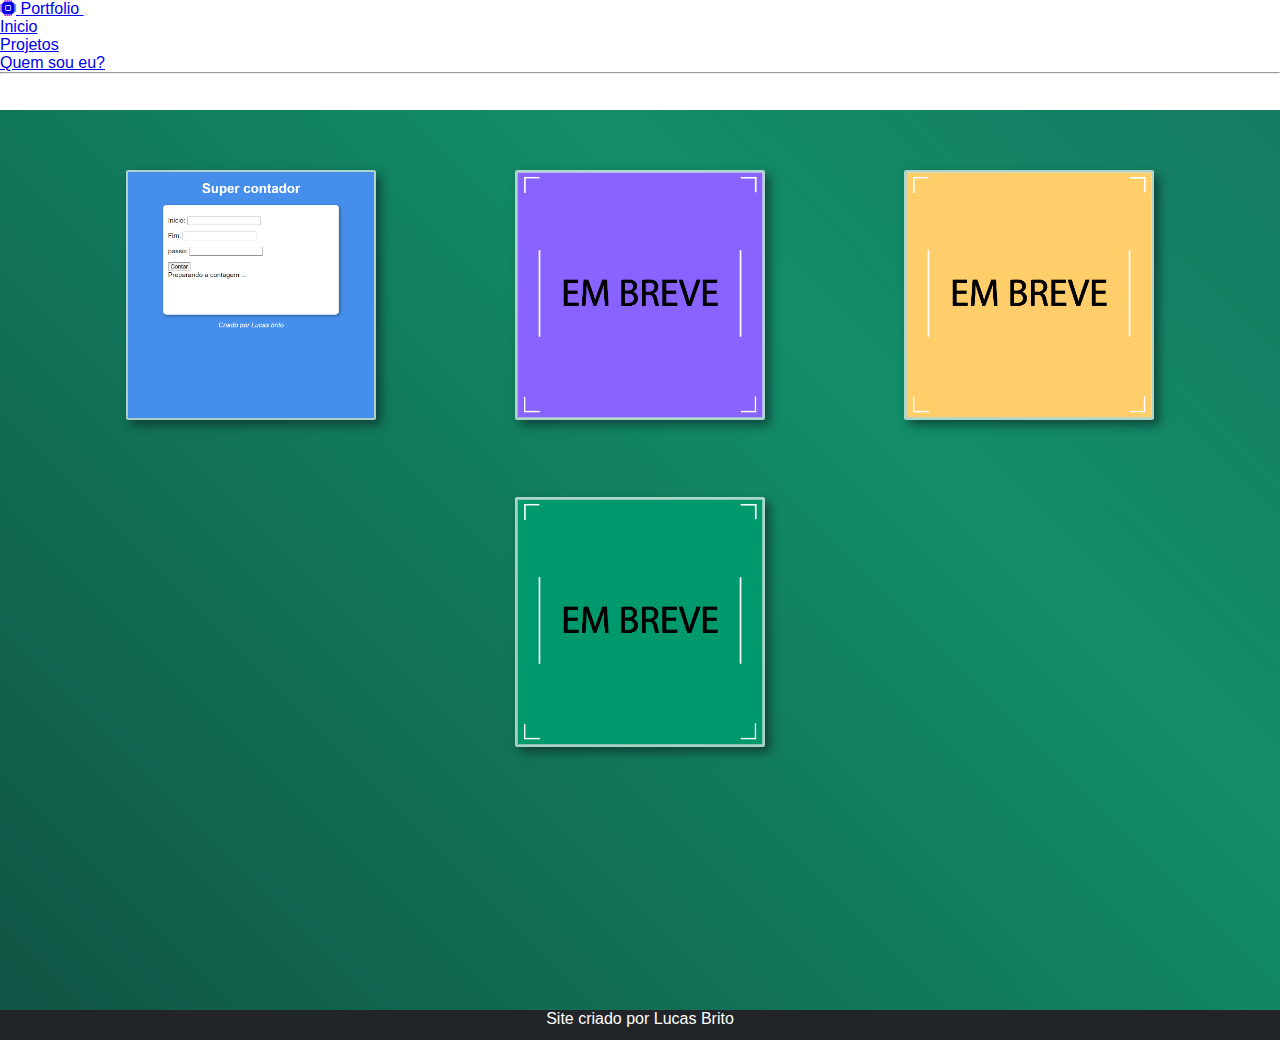
==== page1projetos.html @ 25ca4a4f "001" ====
<!doctype html>
<html lang="pt-br">
  <head>
    <meta charset="utf-8">
    <meta name="viewport" content="width=device-width, initial-scale=1">
    <title>Portfolio</title>
    <link href="https://cdn.jsdelivr.net/npm/bootstrap@5.3.0-alpha1/dist/css/bootstrap.min.css" rel="stylesheet" integrity="sha384-GLhlTQ8iRABdZLl6O3oVMWSktQOp6b7In1Zl3/Jr59b6EGGoI1aFkw7cmDA6j6gD" crossorigin="anonymous"> 
    <link rel="stylesheet" href="style2.css">
    <link rel="stylesheet" href="https://cdn.jsdelivr.net/npm/bootstrap-icons@1.10.3/font/bootstrap-icons.css">
   


  </head>
  <body>
    <header>
        <nav class="navbar navbar-expand-md navbar-dark bg-dark">
            <div class="container-fluid">

                <a class="navbar-brand" href="#">
                    <i class="bi bi-cpu-fill"></i>
                    <span class="text-white">Portfolio</span>

                    
                </a>


                <button class="navbar-toggler" type="button" data-bs-toggle="collapse" data-bs-target="#menu" aria-controls="navbarSupportedContent" aria-expanded="false" aria-label="Toggle navigation">
                    <span class="navbar-toggler-icon"></span>
                </button>

                <div class="collapse navbar-collapse" id="menu">
                    <ul class="navbar-nav me-auto">
                        <!-- me -> esquerda / ms -> direita -->
                        <li class="nav-item"><a class="nav-link " href="homepage0.html" target="_self">Inicio</a></li>
                        
                        <li class="nav-item"><a class="nav-link active" href="page1projetos.html" target="_self">Projetos</a>
                        </li>
                        
                        <li class="nav-item"><a class="nav-link" href="page2bio.html" target="_self">Quem sou eu?</a></li>
                    </ul>
                    <hr class="text-white-50">
                    <!-- social mídias -->

                    <ul class="navbar-nav flex-row flex-wrap text-light">
                        <li class="nav-item col-7 col-md-auto p-2">
                            <a href="https://github.com/LucasBarrozoBrito" style="color: #ffffff;" target="_blank"><i class="bi bi-github"></i></a>
                            
                            <small class="d-md-none ms-2"><a href="https://github.com/LucasBarrozoBrito" style="text-decoration: none ; color:#ffffff; " target="_blank" >GitHub</a></small>
                        </li>
                        <li class="nav-item col-7 col-md-auto p-2">
                            <a href="https://www.linkedin.com/in/lucas-barrozo-brito-a3149a267/" style="color: #ffffff;" target="_blank"><i class="bi bi-linkedin"></i></a>
                            
                            <small class="d-md-none ms-2"><a href="https://www.linkedin.com/in/lucas-barrozo-brito-a3149a267/" style="text-decoration: none ; color:#ffffff; " target="_blank" >LinkedIn</a></small>
                        </li>
                    </ul>


                </div>

            </div>

        </nav>

    </header>

    <main class="gradient"> 
        <section>
            <div class="gallery-container">
                <a href="https://lucasbarrozobrito.github.io/Projeto001/" class="gallery-items" target="_blank">
                    <img src="imagens/projeto-contador .png" alt="">
                    
                </a>

                <a href="imagens/em breve2.jpg" class="gallery-items" target="_blank">
                    <img src="imagens/em breve2.jpg" alt="">
                </a>

                <a href="imagens/em breve3.png" class="gallery-items" target="_blank">
                    <img src="imagens/em breve3.png" alt="">
                </a>

                <a href="imagens/em breve4.png" class="gallery-items" target="_blank">
                    <img src="imagens/em breve4.png" alt="">
                </a>

            </div>
           
            
        </section>
            
    </main>

    <footer>
        <p>Site criado por <a href="">Lucas Brito</a></p>

    </footer>
    <script src="https://cdn.jsdelivr.net/npm/bootstrap@5.3.0-alpha1/dist/js/bootstrap.bundle.min.js" integrity="sha384-w76AqPfDkMBDXo30jS1Sgez6pr3x5MlQ1ZAGC+nuZB+EYdgRZgiwxhTBTkF7CXvN" crossorigin="anonymous"></script>
    </body>
</html>
---- style2.css ----
@charset "UTF_8";

@import url('https://fonts.googleapis.com/css2?family=Barlow+Condensed:wght@600&display=swap');

/* font-family: 'Barlow Condensed', sans-serif;*/

@import url('https://fonts.googleapis.com/css2?family=Encode+Sans+Expanded&display=swap');

/* font-family: 'Encode Sans Expanded', sans-serif; */

@import url('https://fonts.googleapis.com/css2?family=Source+Code+Pro:wght@500&display=swap');

/* font-family: 'Source Code Pro', monospace;  */

:root{
    --color1:#0E0F19;
    --color2:#84ACCE;
    --color3:#EF3E36;
    --color4:#2E5266;
    --color5:#1CFEBA;
    --color6:#ffffff;


}

*{
    font-family: Arial, Helvetica, sans-serif;
    margin: 0px;
    padding: 0px;
    box-sizing: border-box;
   
}


main{
    min-width: 98,5vw;
    min-height: 100vh;
    background-color: var(--color5);
}

/* gradient */
.gradient{
    /* display: flex;
    align-items: center;
    justify-content: center; */
    /* height: 100vh; */
    width: 98,5vw;
    background: linear-gradient(45deg, #0e0f19,#128d68, #203a48);
    background-size: 300% 300%;
    animation: colors 15s ease infinite;
}


@keyframes colors{
    0%{
        background-position: 0% 50%;

    }

    50%{
        background-position: 100% 50%;
        
    }

    100%{
        background-position: 0% 50%;
    }
}


/* fim */

.page2{
    background-color: var(--color5);
}


section{
    padding-top: 60px;
    padding-bottom: 20px;
}

.gallery-container{
    display: flex;
    flex-wrap: wrap;
    justify-content: space-evenly;
    gap: 6vw;
    padding: 0 5vw;
}

.gallery-items{
    width: 250px;
    height: 250px;
    border: 2px solid #ffffffa9;
    box-shadow: 5px 5px 10px #0e0f1983 ;
    /* flex-grow: 1; */
    transition: transform 0.5s linear;
    border-radius: 2px;
    filter: blur(50%);

}



.gallery-items:hover{
    transform: scale(1.1);
    filter: none;

}

.gallery-items img {
    width: 100%;
    height: 100%;
    object-fit: cover;
    border-radius: 0px;

}

h5, p{
    color: var(--color1);
}



footer{
    color: var(--color6);
    text-align: center;
    min-width:98,5vw;
    height: 30px;
    background-color:#212529;
    padding:-27px;
}

footer > p{
    color: var(--color6);
}

footer > p > a{
    text-decoration: none;
    color: var(--color6);
}
/*Pagina 2 - projetos/Fim*/


/* .c-item{
    height: 400px;
    

}

.c-img{
    height: 100%;
    object-fit: cover;
    filter: brightness(0.6);
    


} */
/* 
#hero-carousel{
    margin: auto;
    margin-top: -10px;
    /* padding: 15px ; */
    
    /* margin-top: 50px; 
}

*/


/* img{
    height: 100%;
    object-fit: cover;
} */
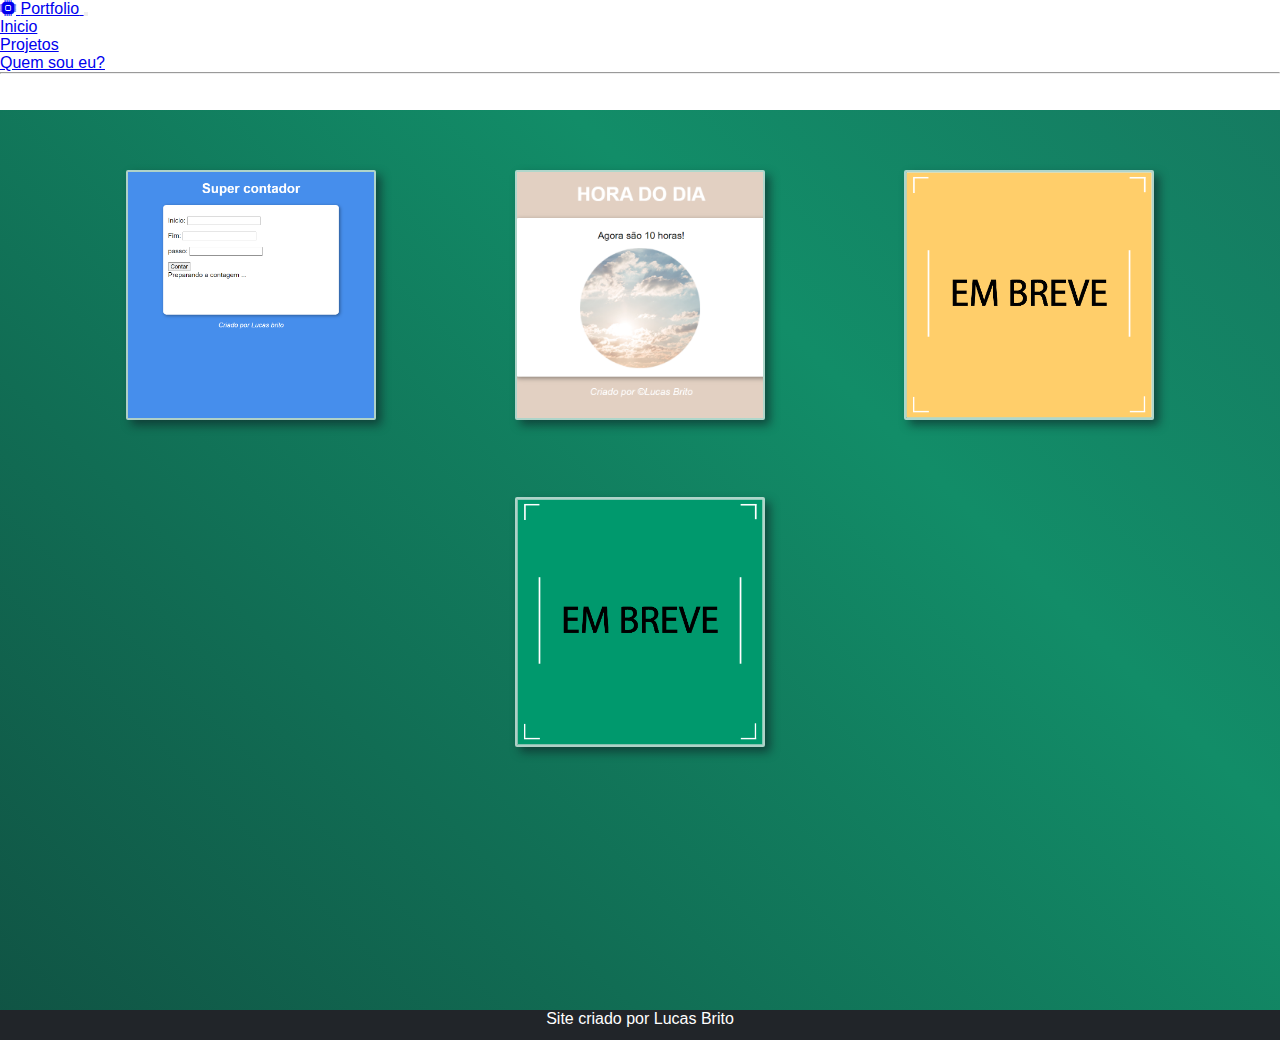
==== commit 1347743a: "003-atualização segundo projeto" ====
--- a/page1projetos.html
+++ b/page1projetos.html
@@ -31,7 +31,7 @@
                 <div class="collapse navbar-collapse" id="menu">
                     <ul class="navbar-nav me-auto">
                         <!-- me -> esquerda / ms -> direita -->
-                        <li class="nav-item"><a class="nav-link " href="homepage0.html" target="_self">Inicio</a></li>
+                        <li class="nav-item"><a class="nav-link " href="index.html" target="_self">Inicio</a></li>
                         
                         <li class="nav-item"><a class="nav-link active" href="page1projetos.html" target="_self">Projetos</a>
                         </li>
@@ -71,8 +71,8 @@
                     
                 </a>
 
-                <a href="imagens/em breve2.jpg" class="gallery-items" target="_blank">
-                    <img src="imagens/em breve2.jpg" alt="">
+                <a href="https://lucasbarrozobrito.github.io/Projeto002/" class="gallery-items" target="_blank">
+                    <img src="imagens/projeto-hora-do-dia.png" alt="">
                 </a>
 
                 <a href="imagens/em breve3.png" class="gallery-items" target="_blank">
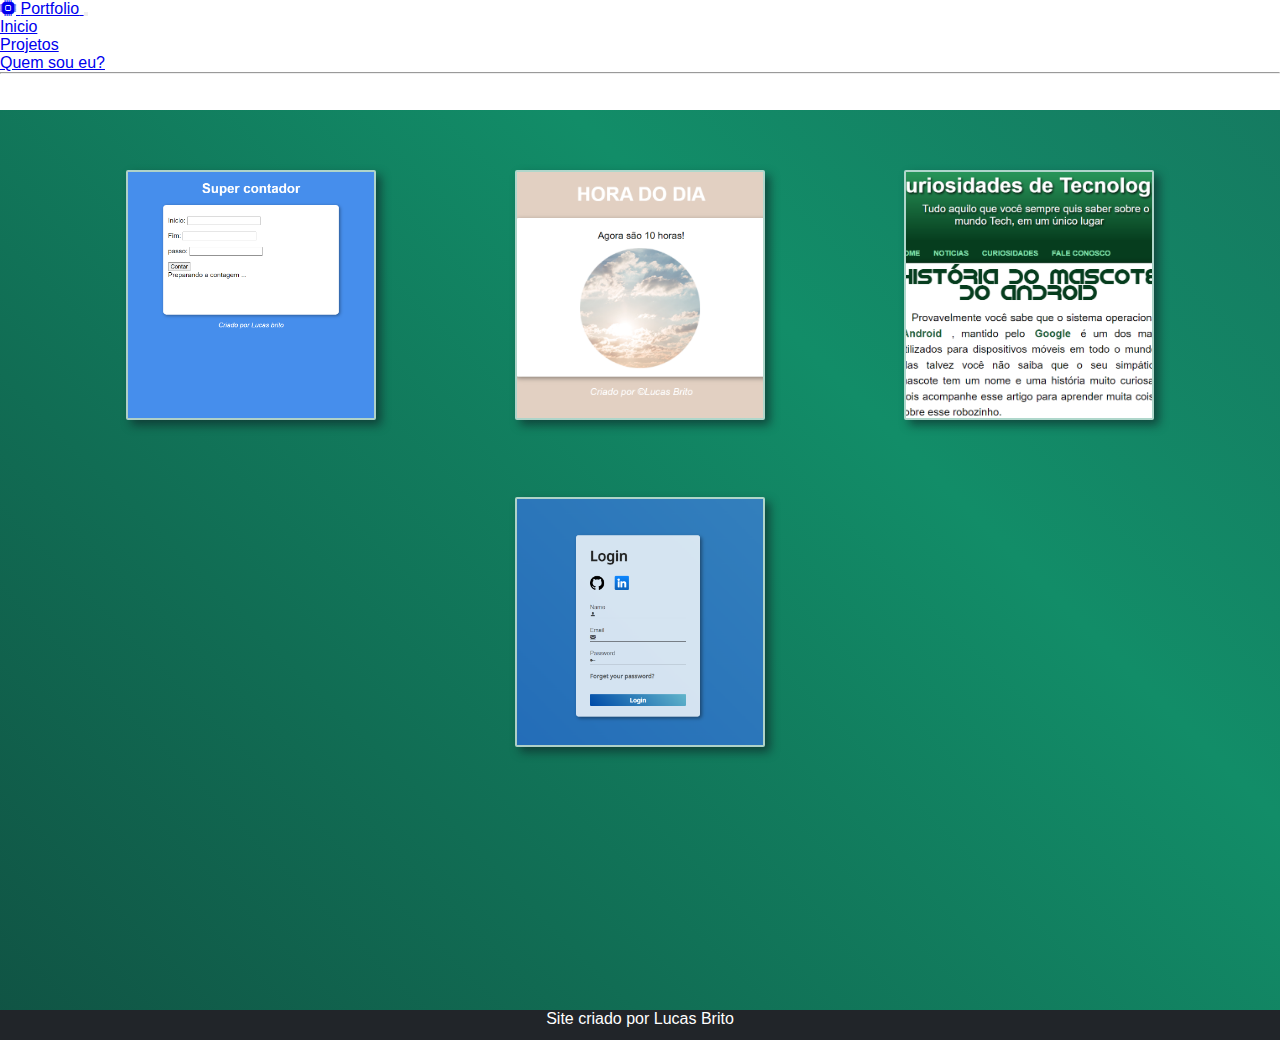
==== commit d67f7486: "004" ====
--- a/page1projetos.html
+++ b/page1projetos.html
@@ -75,12 +75,12 @@
                     <img src="imagens/projeto-hora-do-dia.png" alt="">
                 </a>
 
-                <a href="imagens/em breve3.png" class="gallery-items" target="_blank">
-                    <img src="imagens/em breve3.png" alt="">
+                <a href="https://lucasbarrozobrito.github.io/Projeto003/" class="gallery-items" target="_blank">
+                    <img src="imagens/projeto-android-site.png" alt="">
                 </a>
 
                 <a href="imagens/em breve4.png" class="gallery-items" target="_blank">
-                    <img src="imagens/em breve4.png" alt="">
+                    <img src="imagens/projeto-login.png" alt="">
                 </a>
 
             </div>
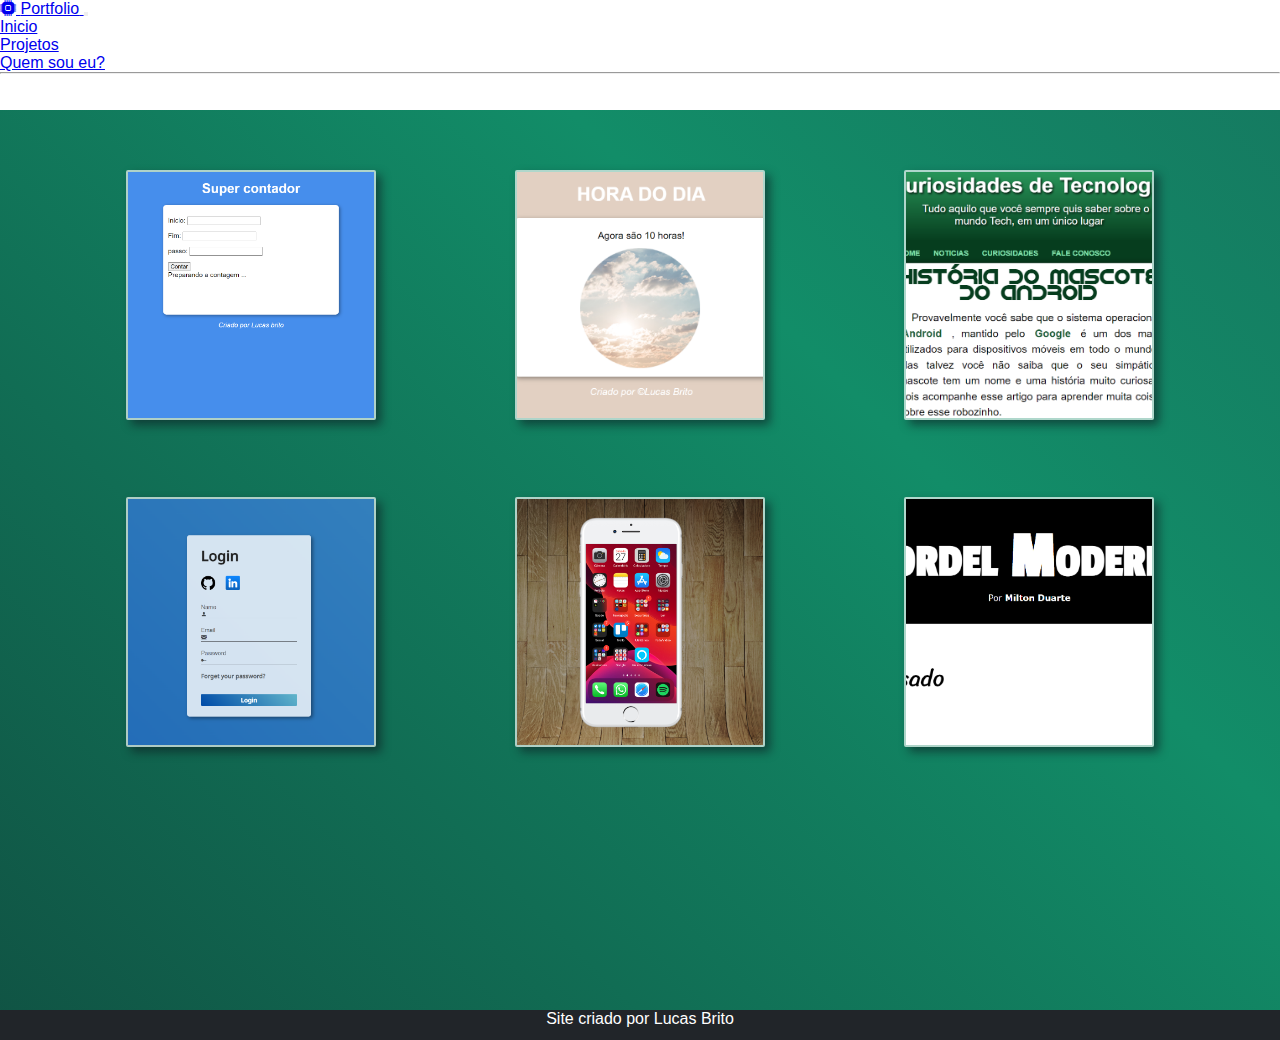
==== commit 65a1cd14: "004.ajustes" ====
--- a/page1projetos.html
+++ b/page1projetos.html
@@ -79,13 +79,21 @@
                     <img src="imagens/projeto-android-site.png" alt="">
                 </a>
 
-                <a href="imagens/em breve4.png" class="gallery-items" target="_blank">
+                <a href="https://lucasbarrozobrito.github.io/Projeto004/" class="gallery-items" target="_blank">
                     <img src="imagens/projeto-login.png" alt="">
+                </a>
+
+                <a href="https://lucasbarrozobrito.github.io/Projeto005/" class="gallery-items" target="_blank">
+                    <img src="imagens/projeto-iframe.png" alt="">
+                </a>
+
+                <a href="https://lucasbarrozobrito.github.io/Projeto006/" class="gallery-items" target="_blank">
+                    <img src="imagens/projeto-cordel.png" alt="">
                 </a>
 
             </div>
            
-            
+           
         </section>
             
     </main>
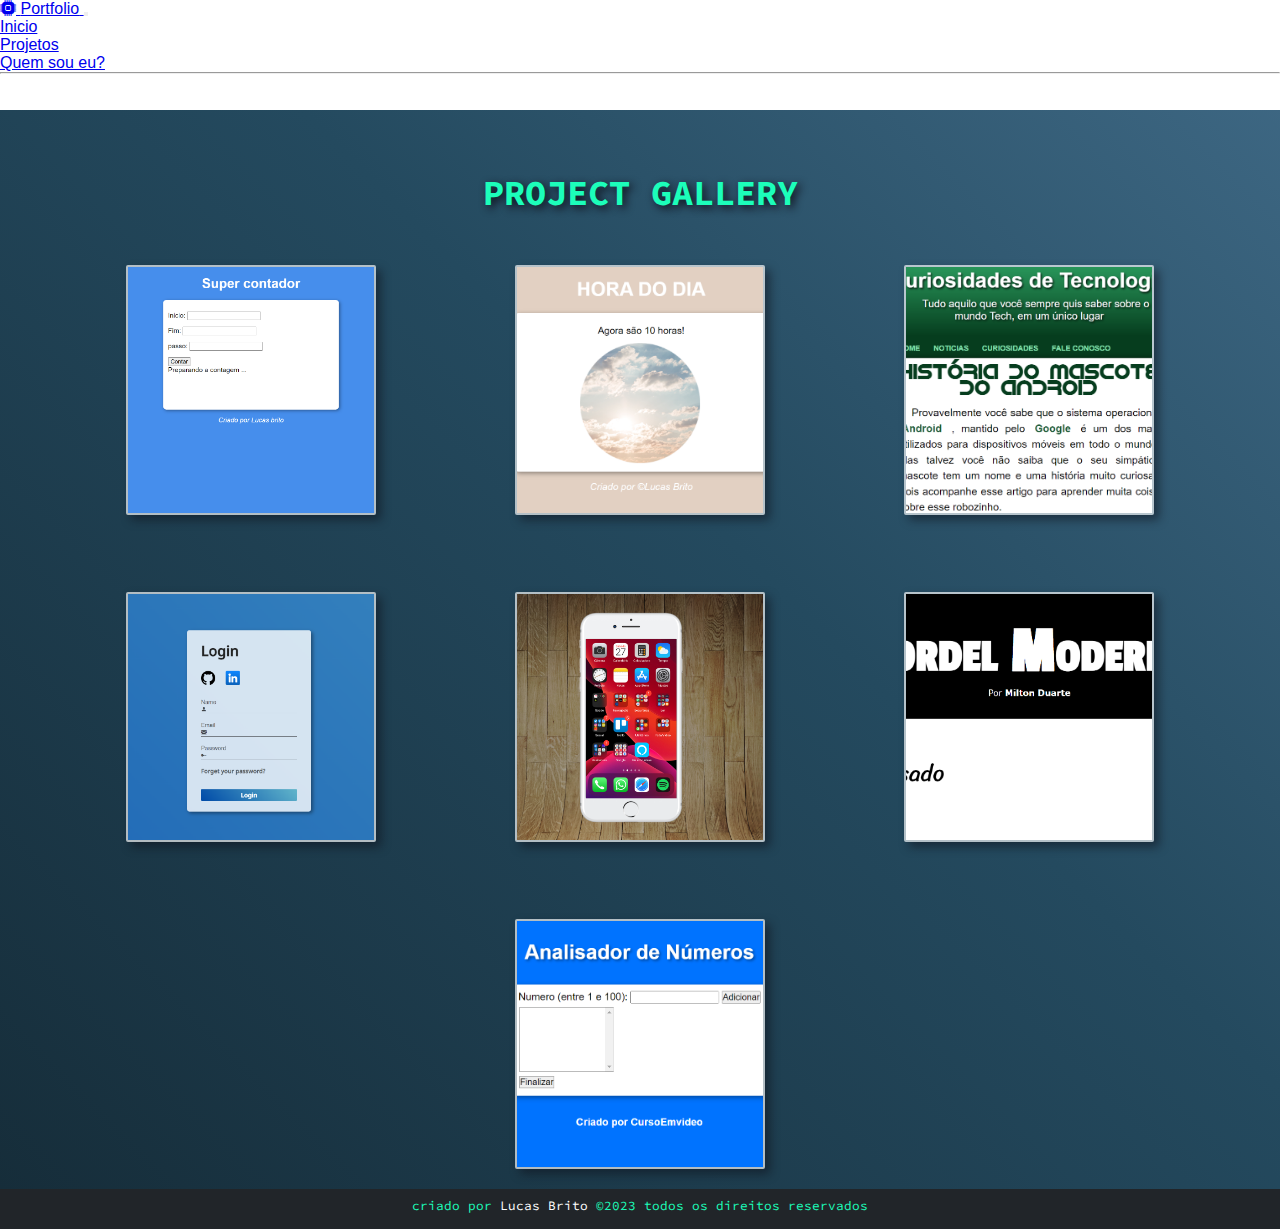
==== commit c90a30da: "atualização 4/4/23" ====
--- a/page1projetos.html
+++ b/page1projetos.html
@@ -65,6 +65,7 @@
 
     <main class="gradient"> 
         <section>
+            <h1>PROJECT GALLERY</h1>
             <div class="gallery-container">
                 <a href="https://lucasbarrozobrito.github.io/Projeto001/" class="gallery-items" target="_blank">
                     <img src="imagens/projeto-contador .png" alt="">
@@ -91,16 +92,19 @@
                     <img src="imagens/projeto-cordel.png" alt="">
                 </a>
 
+                <a href="https://lucasbarrozobrito.github.io/Projeto007/" class="gallery-items" target="_blank">
+                    <img src="imagens/projeto-analisador.png" alt="">
+                </a>
+
             </div>
-           
+            
            
         </section>
             
     </main>
 
     <footer>
-        <p>Site criado por <a href="">Lucas Brito</a></p>
-
+        <p>criado por <a href="">Lucas Brito</a> &copy;2023 todos os direitos reservados</p>
     </footer>
     <script src="https://cdn.jsdelivr.net/npm/bootstrap@5.3.0-alpha1/dist/js/bootstrap.bundle.min.js" integrity="sha384-w76AqPfDkMBDXo30jS1Sgez6pr3x5MlQ1ZAGC+nuZB+EYdgRZgiwxhTBTkF7CXvN" crossorigin="anonymous"></script>
     </body>
--- a/style2.css
+++ b/style2.css
@@ -45,7 +45,7 @@
     justify-content: center; */
     /* height: 100vh; */
     width: 98,5vw;
-    background: linear-gradient(45deg, #0e0f19,#128d68, #203a48);
+    background: linear-gradient(45deg,#000000,#244a5f ,  #7db0dd);
     background-size: 300% 300%;
     animation: colors 15s ease infinite;
 }
@@ -116,7 +116,18 @@
 
 }
 
+h1{
+    font-family: 'Source Code Pro', monospace;
+    text-align: center;
+    font-size: 2.2em;
+    font-weight: bold;
+    color: #1CFEBA;
+    text-shadow: 3px 3px 8px var(--color1);
+    margin-bottom: 50px;
+}
+
 h5, p{
+    font-family: 'Source Code Pro', monospace;
     color: var(--color1);
 }
 
@@ -126,18 +137,27 @@
     color: var(--color6);
     text-align: center;
     min-width:98,5vw;
-    height: 30px;
+    height: 40px;
     background-color:#212529;
-    padding:-27px;
+    /* padding:-27px; */
 }
 
 footer > p{
+    font-family: 'Source Code Pro', monospace;
+    color: var(--color5);
+    font-size: 0.8em;
+    margin: 0px;
+    padding-top: 8px;
+}
+
+footer > p > a{
+    font-family: 'Source Code Pro', monospace;
+    text-decoration: none;
     color: var(--color6);
 }
 
-footer > p > a{
-    text-decoration: none;
-    color: var(--color6);
+footer > p > a:hover{
+    color: var(--color5);
 }
 /*Pagina 2 - projetos/Fim*/
 
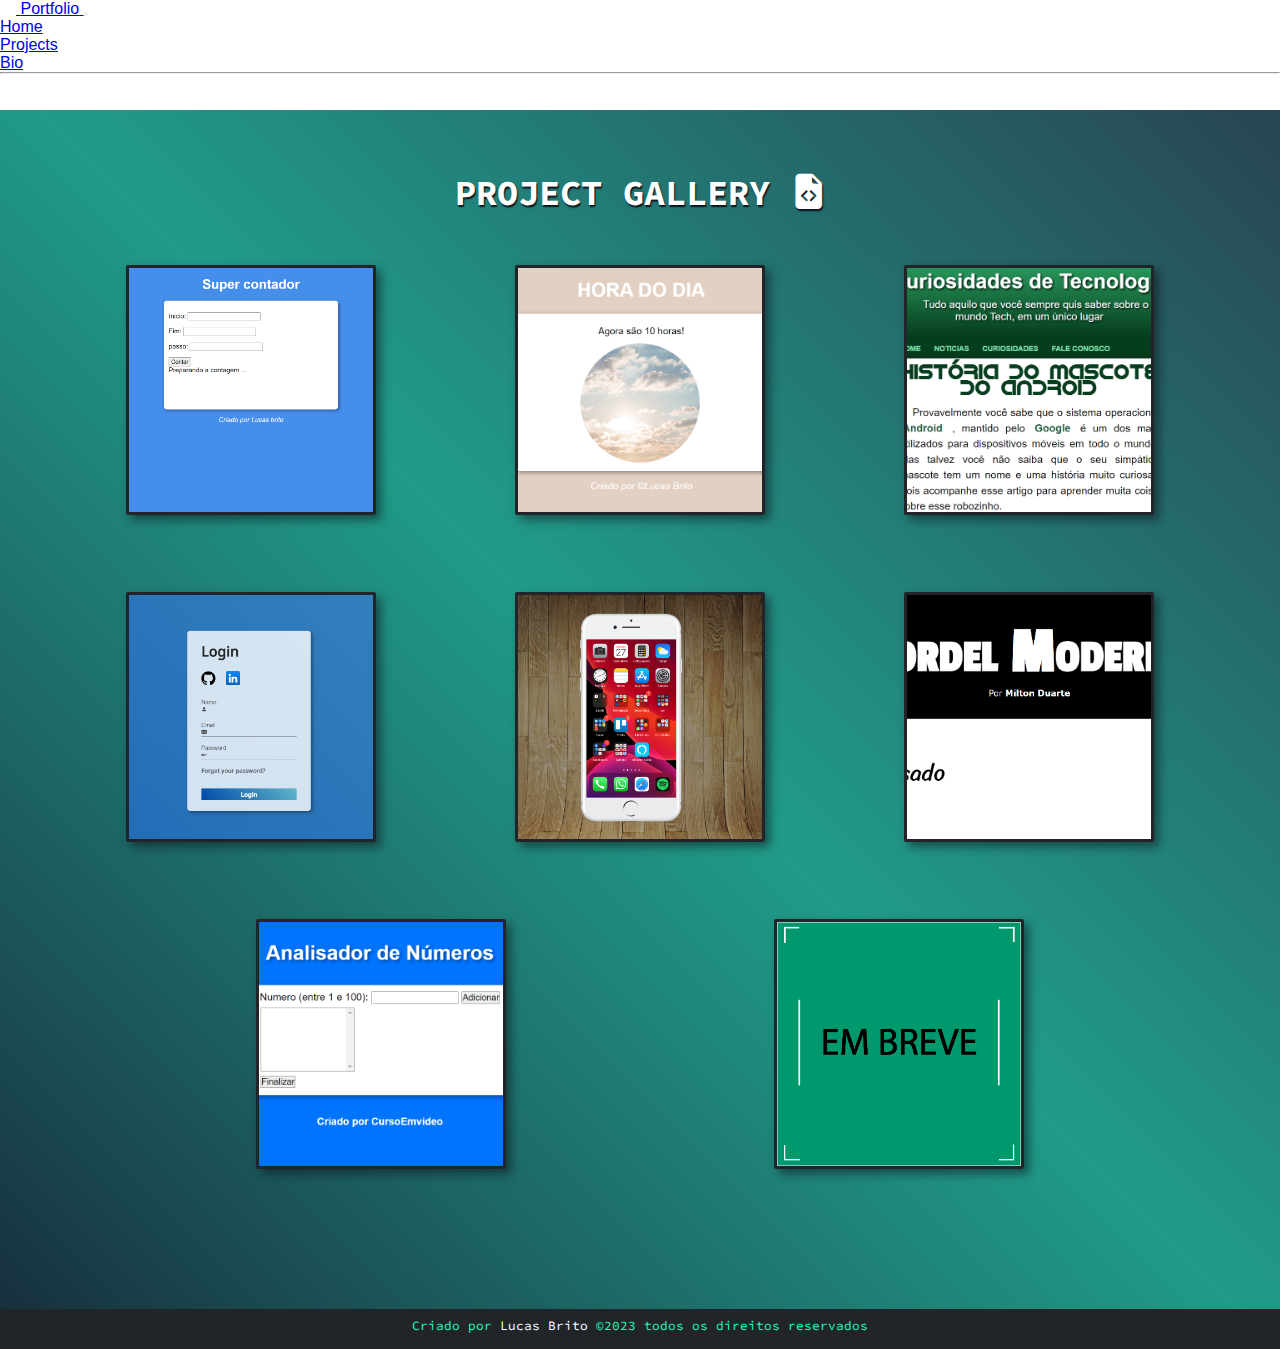
==== commit ea7b241d: "ajustes finais 13/04/23" ====
--- a/page1projetos.html
+++ b/page1projetos.html
@@ -16,8 +16,10 @@
         <nav class="navbar navbar-expand-md navbar-dark bg-dark">
             <div class="container-fluid">
 
-                <a class="navbar-brand" href="#">
-                    <i class="bi bi-cpu-fill"></i>
+                <a class="navbar-brand" href="#"
+                style="cursor: auto;">
+                    <i class="bi bi-cpu-fill"
+                    style="color: #ffffff;"></i>
                     <span class="text-white">Portfolio</span>
 
                     
@@ -31,12 +33,12 @@
                 <div class="collapse navbar-collapse" id="menu">
                     <ul class="navbar-nav me-auto">
                         <!-- me -> esquerda / ms -> direita -->
-                        <li class="nav-item"><a class="nav-link " href="index.html" target="_self">Inicio</a></li>
+                        <li class="nav-item"><a class="nav-link " href="index.html" target="_self">Home</a></li>
                         
-                        <li class="nav-item"><a class="nav-link active" href="page1projetos.html" target="_self">Projetos</a>
+                        <li class="nav-item"><a class="nav-link active" href="page1projetos.html" target="_self">Projects</a>
                         </li>
                         
-                        <li class="nav-item"><a class="nav-link" href="page2bio.html" target="_self">Quem sou eu?</a></li>
+                        <li class="nav-item"><a class="nav-link" href="page2bio.html" target="_self">Bio</a></li>
                     </ul>
                     <hr class="text-white-50">
                     <!-- social mídias -->
@@ -48,9 +50,9 @@
                             <small class="d-md-none ms-2"><a href="https://github.com/LucasBarrozoBrito" style="text-decoration: none ; color:#ffffff; " target="_blank" >GitHub</a></small>
                         </li>
                         <li class="nav-item col-7 col-md-auto p-2">
-                            <a href="https://www.linkedin.com/in/lucas-barrozo-brito-a3149a267/" style="color: #ffffff;" target="_blank"><i class="bi bi-linkedin"></i></a>
+                            <a href="https://www.linkedin.com/in/lucas-brito-2a50261a4/" style="color: #ffffff;" target="_blank"><i class="bi bi-linkedin"></i></a>
                             
-                            <small class="d-md-none ms-2"><a href="https://www.linkedin.com/in/lucas-barrozo-brito-a3149a267/" style="text-decoration: none ; color:#ffffff; " target="_blank" >LinkedIn</a></small>
+                            <small class="d-md-none ms-2"><a href="https://www.linkedin.com/in/lucas-brito-2a50261a4/" style="text-decoration: none ; color:#ffffff; " target="_blank" >LinkedIn</a></small>
                         </li>
                     </ul>
 
@@ -64,51 +66,49 @@
     </header>
 
     <main class="gradient"> 
-        <section>
-            <h1>PROJECT GALLERY</h1>
-            <div class="gallery-container">
-                <a href="https://lucasbarrozobrito.github.io/Projeto001/" class="gallery-items" target="_blank">
-                    <img src="imagens/projeto-contador .png" alt="">
-                    
-                </a>
+        <div id="caixa">
+            <section>
+                <h1>PROJECT GALLERY <i class="bi bi-file-earmark-code-fill" style="color: #ffffff;" ></i></h1>
+                <div class="gallery-container">
+                    <a href="https://lucasbarrozobrito.github.io/Projeto001/" class="gallery-items" target="_blank">
+                        <img src="imagens/projeto-contador .png" alt="">
+            
+                    </a>
+                    <a href="https://lucasbarrozobrito.github.io/Projeto002/" class="gallery-items" target="_blank">
+                        <img src="imagens/projeto-hora-do-dia.png" alt="">
+                    </a>
+                    <a href="https://lucasbarrozobrito.github.io/Projeto003/" class="gallery-items" target="_blank">
+                        <img src="imagens/projeto-android-site.png" alt="">
+                    </a>
+                    <a href="https://lucasbarrozobrito.github.io/Projeto004/" class="gallery-items" target="_blank">
+                        <img src="imagens/projeto-login.png" alt="">
+                    </a>
+                    <a href="https://lucasbarrozobrito.github.io/Projeto005/" class="gallery-items" target="_blank">
+                        <img src="imagens/projeto-iframe.png" alt="">
+                    </a>
+                    <a href="https://lucasbarrozobrito.github.io/Projeto006/" class="gallery-items" target="_blank">
+                        <img src="imagens/projeto-cordel.png" alt="">
+                    </a>
+                    <a href="https://lucasbarrozobrito.github.io/Projeto007/" class="gallery-items" target="_blank">
+                        <img src="imagens/projeto-analisador.png" alt="">
+                    </a>
 
-                <a href="https://lucasbarrozobrito.github.io/Projeto002/" class="gallery-items" target="_blank">
-                    <img src="imagens/projeto-hora-do-dia.png" alt="">
-                </a>
-
-                <a href="https://lucasbarrozobrito.github.io/Projeto003/" class="gallery-items" target="_blank">
-                    <img src="imagens/projeto-android-site.png" alt="">
-                </a>
-
-                <a href="https://lucasbarrozobrito.github.io/Projeto004/" class="gallery-items" target="_blank">
-                    <img src="imagens/projeto-login.png" alt="">
-                </a>
-
-                <a href="https://lucasbarrozobrito.github.io/Projeto005/" class="gallery-items" target="_blank">
-                    <img src="imagens/projeto-iframe.png" alt="">
-                </a>
-
-                <a href="https://lucasbarrozobrito.github.io/Projeto006/" class="gallery-items" target="_blank">
-                    <img src="imagens/projeto-cordel.png" alt="">
-                </a>
-
-                <a href="https://lucasbarrozobrito.github.io/Projeto007/" class="gallery-items" target="_blank">
-                    <img src="imagens/projeto-analisador.png" alt="">
-                </a>
-
-            </div>
+                    <a href="#" class="gallery-items" target="_blank">
+                        <img src="imagens/em breve4.png" alt="">
+                    </a>
+                </div>
             
-           
-        </section>
             
+            </section>
+            
+        </div>
     </main>
 
     <footer>
-        <p>criado por <a href="">Lucas Brito</a> &copy;2023 todos os direitos reservados</p>
+        <p>Criado por <a href="https://github.com/LucasBarrozoBrito" target="_blank">Lucas Brito</a> &copy;2023 todos os direitos reservados</p>
     </footer>
     <script src="https://cdn.jsdelivr.net/npm/bootstrap@5.3.0-alpha1/dist/js/bootstrap.bundle.min.js" integrity="sha384-w76AqPfDkMBDXo30jS1Sgez6pr3x5MlQ1ZAGC+nuZB+EYdgRZgiwxhTBTkF7CXvN" crossorigin="anonymous"></script>
     </body>
 </html>
 
 
-
--- a/style2.css
+++ b/style2.css
@@ -31,9 +31,22 @@
    
 }
 
+body{
+    overflow-x: hidden;
+}
+
+
+header{
+    width: 100vw;
+}
+
+
+i:hover{
+    color: var(--color5);
+}
 
 main{
-    min-width: 98,5vw;
+    min-width: 98.5vw;
     min-height: 100vh;
     background-color: var(--color5);
 }
@@ -44,11 +57,19 @@
     align-items: center;
     justify-content: center; */
     /* height: 100vh; */
-    width: 98,5vw;
-    background: linear-gradient(45deg,#000000,#244a5f ,  #7db0dd);
+    width: 100vw;
+    background: linear-gradient(45deg,#000000,#244a5f ,  #333836);
     background-size: 300% 300%;
     animation: colors 15s ease infinite;
 }
+
+#caixa{
+    background-color: #1cfeba94;
+    background: linear-gradient(45deg,#00000000,#1cfeba74 , #54799900);
+    width: 100vw;
+    /* box-shadow: 3px 3px 8px #212529a5; */
+}
+
 
 
 @keyframes colors{
@@ -86,17 +107,18 @@
     justify-content: space-evenly;
     gap: 6vw;
     padding: 0 5vw;
+    margin-bottom: 120px;
 }
 
 .gallery-items{
     width: 250px;
     height: 250px;
-    border: 2px solid #ffffffa9;
+    border: 3px solid #212529;
     box-shadow: 5px 5px 10px #0e0f1983 ;
     /* flex-grow: 1; */
     transition: transform 0.5s linear;
     border-radius: 2px;
-    filter: blur(50%);
+    /* filter: blur(50%); */
 
 }
 
@@ -116,15 +138,28 @@
 
 }
 
+/* img{
+    filter: blur(1px);
+}
+
+img:hover{
+    filter: blur(0px);
+
+} */
+
+
 h1{
     font-family: 'Source Code Pro', monospace;
     text-align: center;
     font-size: 2.2em;
     font-weight: bold;
-    color: #1CFEBA;
-    text-shadow: 3px 3px 8px var(--color1);
+    color: var(--color6);
+    text-shadow: 1.5px 1.5px 1.5px var(--color1);
     margin-bottom: 50px;
 }
+
+
+
 
 h5, p{
     font-family: 'Source Code Pro', monospace;
@@ -136,8 +171,8 @@
 footer{
     color: var(--color6);
     text-align: center;
-    min-width:98,5vw;
-    height: 40px;
+    min-width:98.5vw;
+    min-height: 40px;
     background-color:#212529;
     /* padding:-27px; */
 }
@@ -159,36 +194,3 @@
 footer > p > a:hover{
     color: var(--color5);
 }
-/*Pagina 2 - projetos/Fim*/
-
-
-/* .c-item{
-    height: 400px;
-    
-
-}
-
-.c-img{
-    height: 100%;
-    object-fit: cover;
-    filter: brightness(0.6);
-    
-
-
-} */
-/* 
-#hero-carousel{
-    margin: auto;
-    margin-top: -10px;
-    /* padding: 15px ; */
-    
-    /* margin-top: 50px; 
-}
-
-*/
-
-
-/* img{
-    height: 100%;
-    object-fit: cover;
-} */
